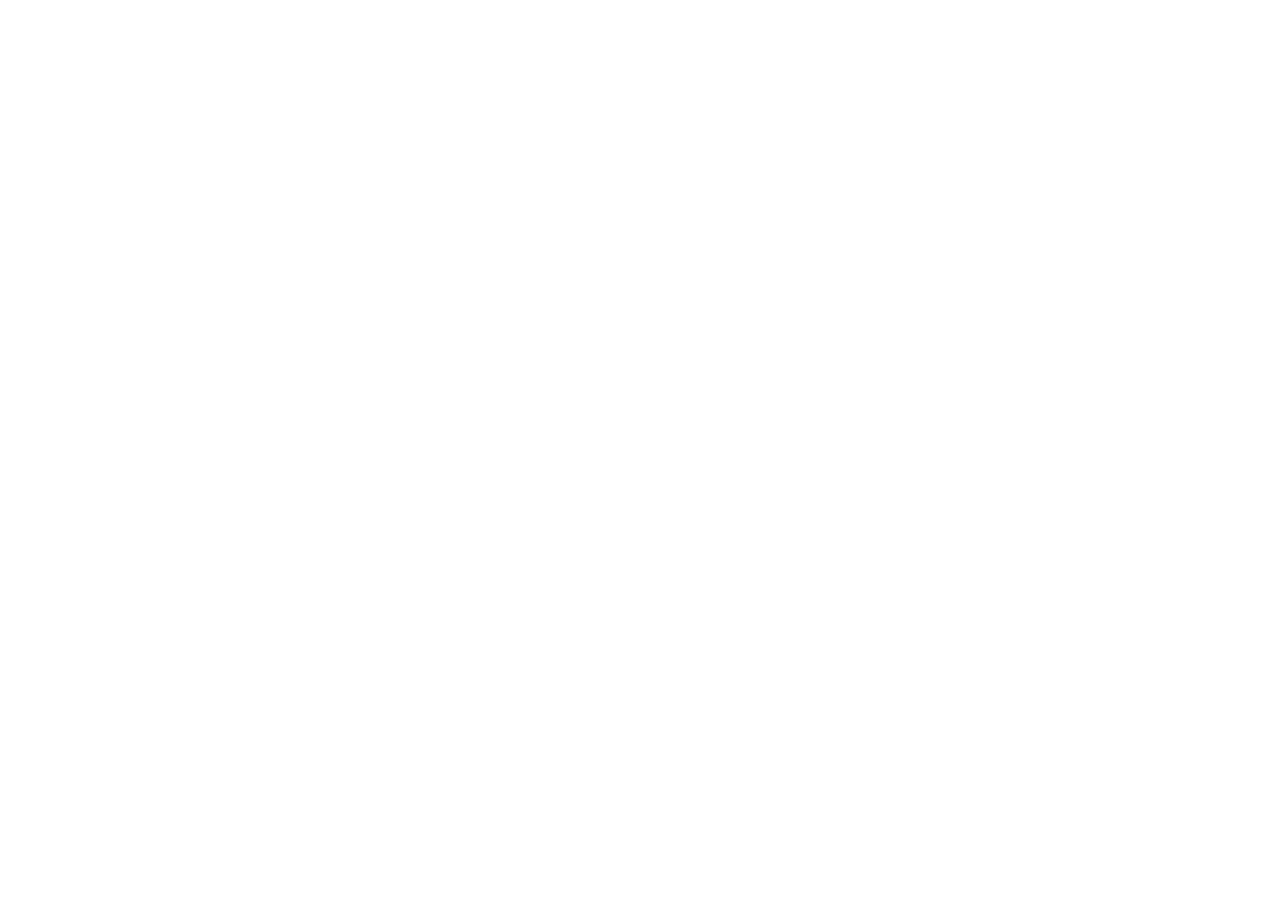
==== index.html @ 8e496af1 "Create index.html" ====
<!DOCTYPE html>
<html lang="en">
    <head>
        <meta charset="UTF-8">
        <meta name="viewport" content="width=device-width, initial-scale=1.0">
        <meta http-equiv="X-UA-Compatible" content="ie=edge">
        <title>Document</title>
    </head>
    <body>
        <div class="header">
            <div class="header_top"></div>
            <div class="header_menu"></div>
        </div>

        <div class="content_sayyes"></div>

        <div class="content_ohhello"></div>

        <div class="rewards"></div>

        <div class="community">
            <div class="community_pics"></div>
            <div class="community_info"></div>
        </div>

        <div class="craving"></div>

        <div class="about_us"></div>

        <div class="footer"></div>
    </body>
</html>
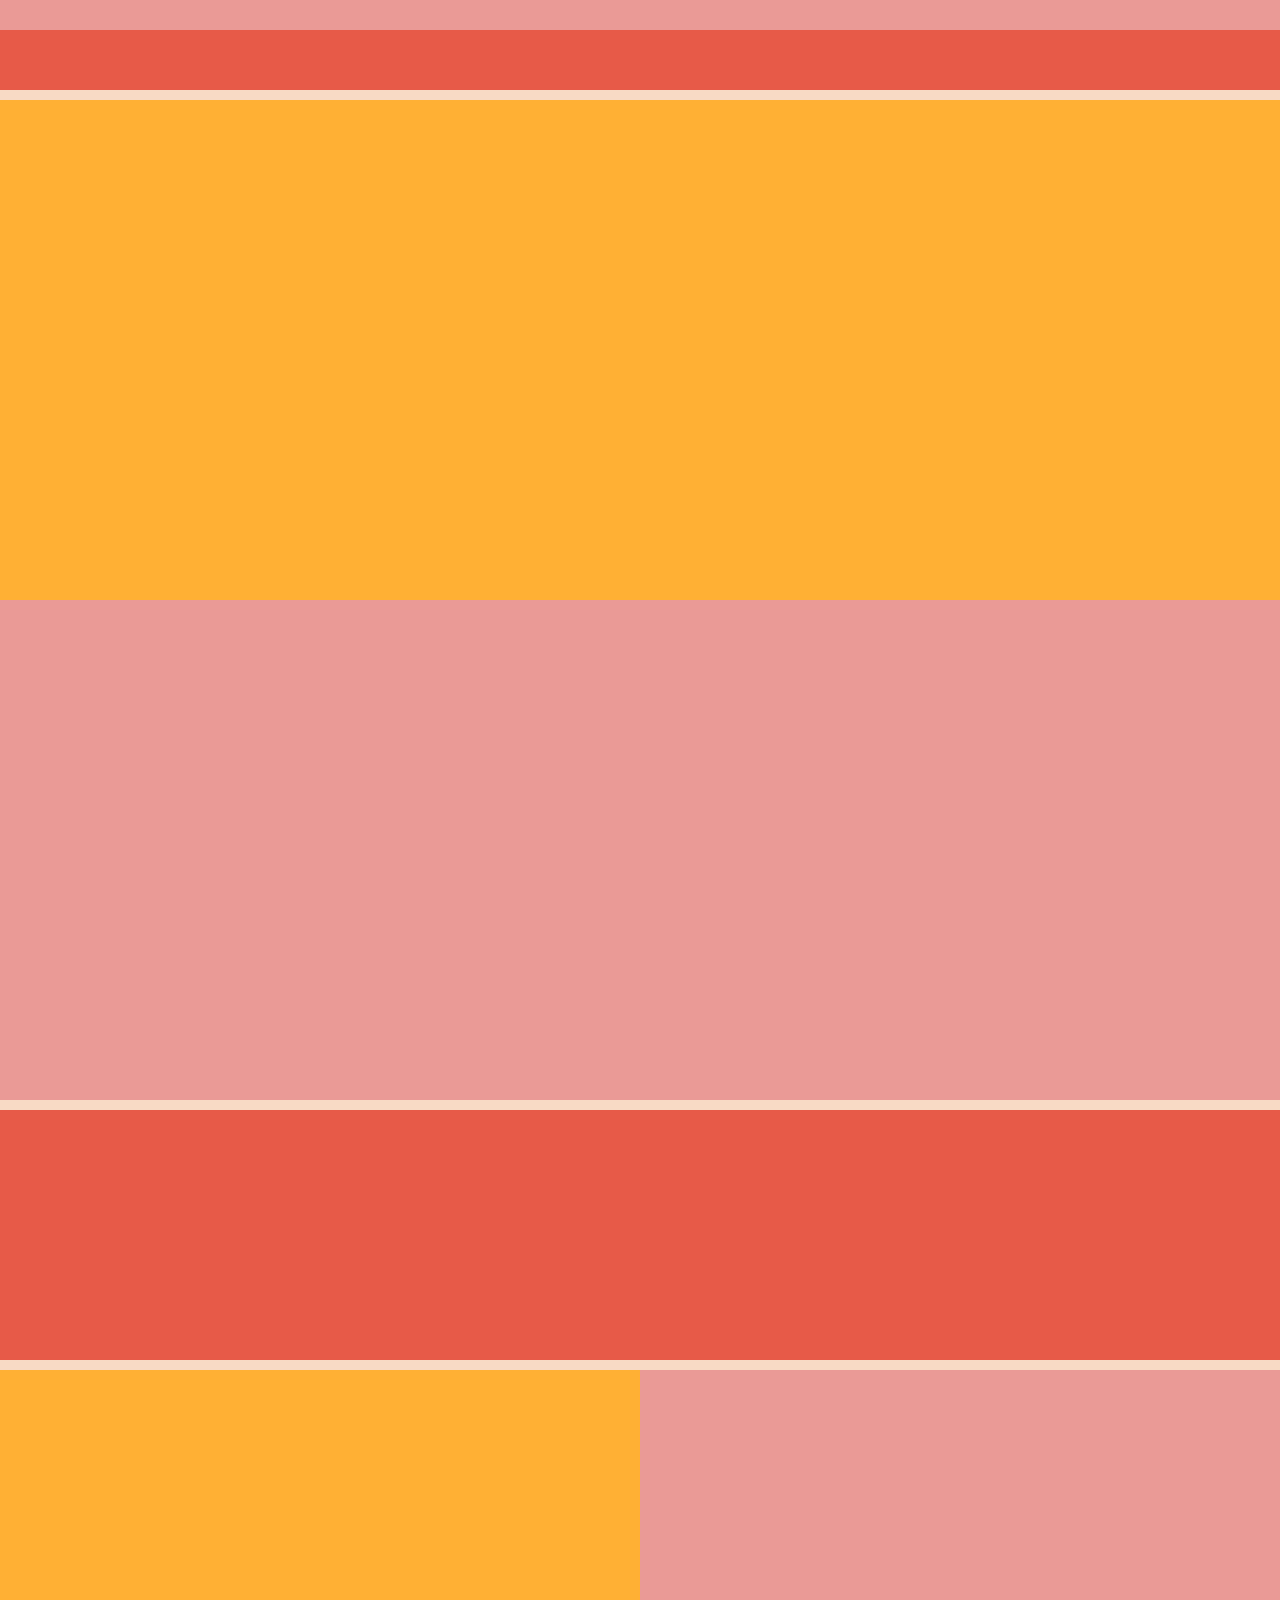
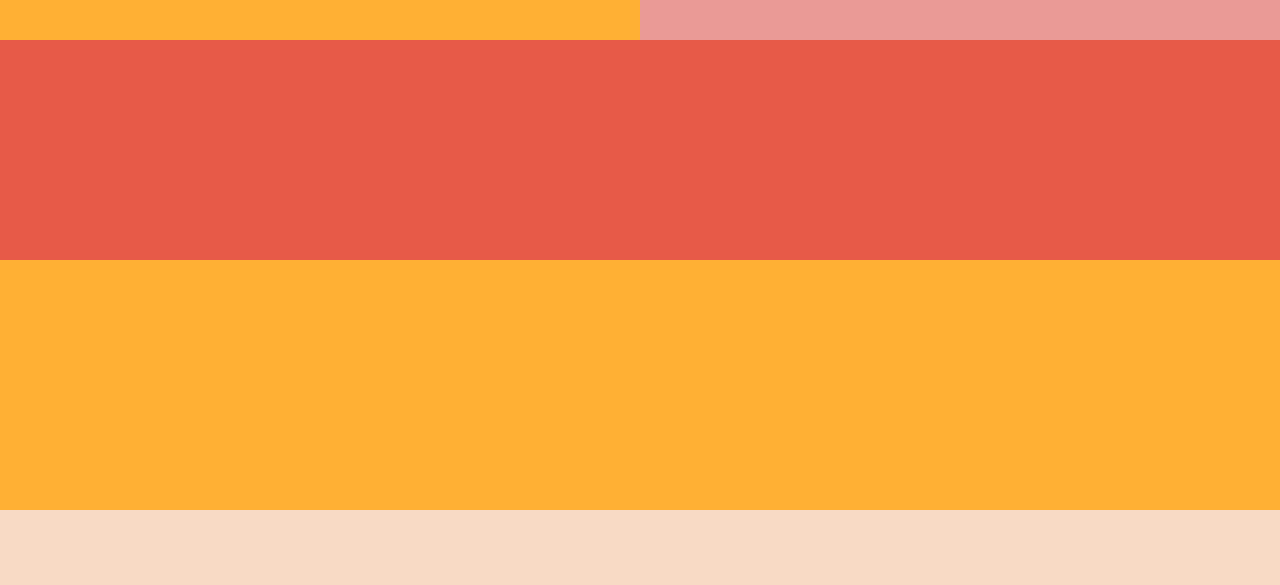
==== commit 8b70f4a0: "Update index.html" ====
--- a/index.html
+++ b/index.html
@@ -5,6 +5,7 @@
         <meta name="viewport" content="width=device-width, initial-scale=1.0">
         <meta http-equiv="X-UA-Compatible" content="ie=edge">
         <title>Document</title>
+        <link rel="stylesheet" href="style.css">
     </head>
     <body>
         <div class="header">
--- a/style.css
+++ b/style.css
@@ -0,0 +1,81 @@
+body {
+    font-family: sans-serif;
+    background-color: #F8DAC5;
+    margin: 0;
+    padding: 0;
+  }
+
+  .header {
+      width:100vw;
+  }
+
+  .header_top {
+    height: 30px;
+    background-color: #EA9A96;
+  }
+
+  .header_menu {
+    height: 60px;
+    background-color: #E75A48;
+    margin-bottom: 10px;
+  }
+
+  .content {
+    font-family: sans-serif;
+    background-color: #F8DAC5;
+    padding: 0;
+  }
+  
+  .content_sayyes {
+      height: 500px;
+      background-color: #FFB034;
+      margin-top: 10px;
+  }
+
+  .content_ohhello {
+    height: 500px;
+    background-color: #EA9A96;
+}
+
+
+  .rewards {
+    height: 250px;
+    background-color: #E75A48;
+    margin-top: 10px;
+}
+
+.community {
+    margin-top: 10px;
+    padding: 0;
+    width: 100vw;
+    height: 220px;
+
+    display: grid;
+    grid-template-columns: 1fr 1fr;
+    grid-template-rows: 270px;
+  }
+
+  .community_pics {
+    height: 270px;
+    background-color: #FFB034;
+}
+
+  .community_info {
+    height: 270px;
+    background-color: #EA9A96;
+}
+
+  .craving {
+    height: 270px;
+    background-color: #E75A48;
+}
+
+  .about_us {
+    height: 250px;
+    background-color: #FFB034;
+}
+
+  .footer {
+    height: 75px;
+    background-color: #F8DAC5;
+}
